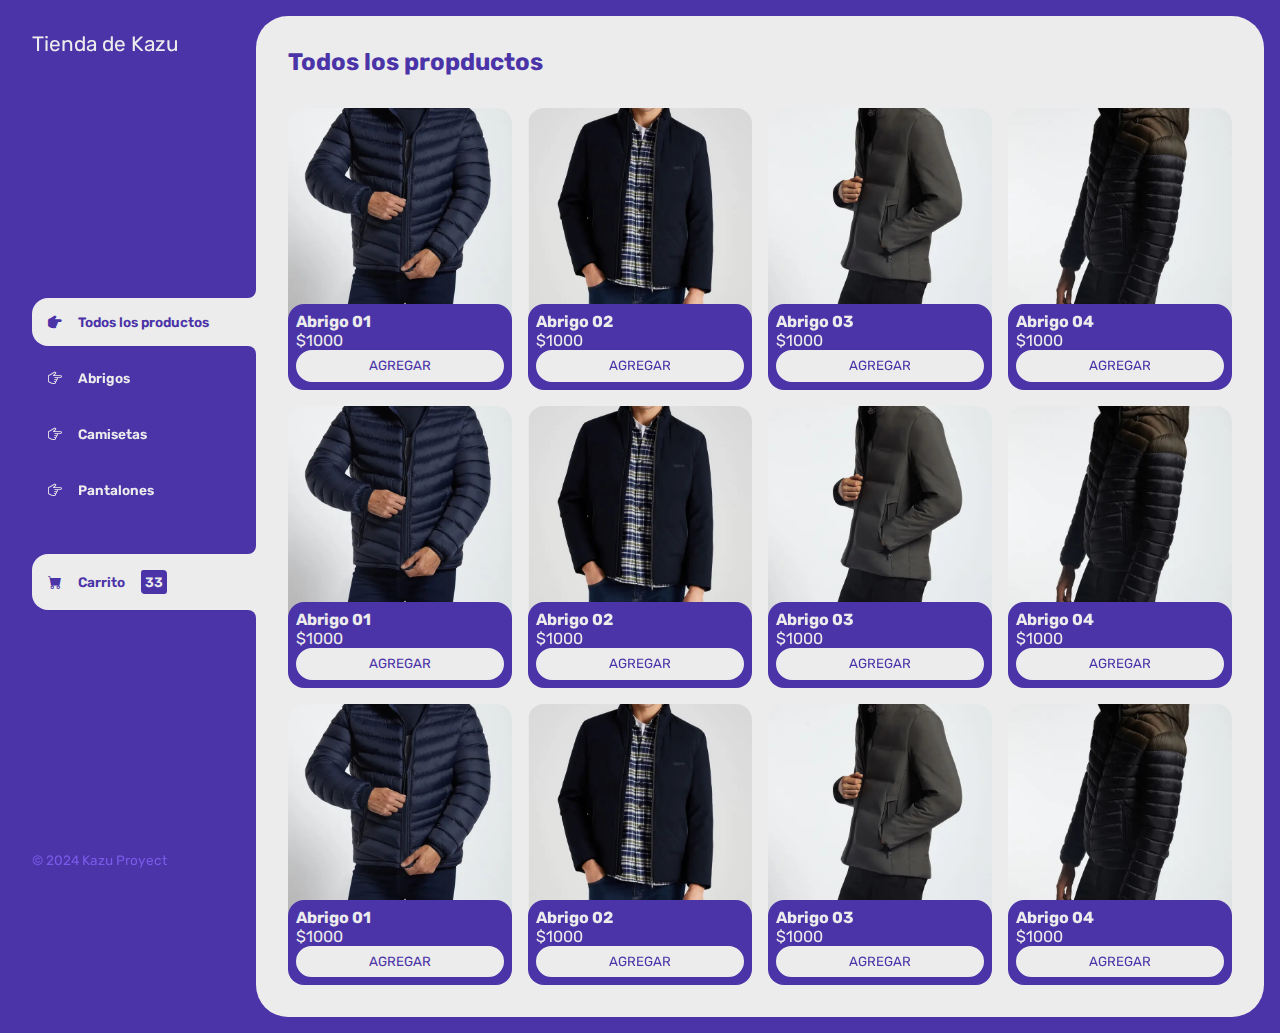
==== archivos/index.html @ 3bdd772f "Market Place con HTML y CSS iniciado" ====
<!DOCTYPE html>
<html lang="es">
<head>
    <meta charset="UTF-8">
    <meta http-equiv="X-UA-Compatible" content="IE=edge">
    <meta name="viewport" content="width=device-width, initial-scale=1.0">
    <title>Tienda de kazu</title>
    <link rel="stylesheet" href="https://cdn.jsdelivr.net/npm/bootstrap-icons@1.9.1/font/bootstrap-icons.css">
    <link rel="stylesheet" href="./css/main.css">
</head>
<body>
    <div class="wrapper">
        <aside>
            <header>
                <h1 class="logo"> Tienda de Kazu</h1>
            </header>
            <nav>
                <ul class="menu">
                    <li><button class="boton-menu boton-categoria active"><i class="bi bi-hand-index-thumb-fill"></i>Todos los productos</button></li>
                    <li><button class="boton-menu boton-categoria"><i class="bi bi-hand-index-thumb"></i>Abrigos</button></li>
                    <li><button class="boton-menu boton-categoria"><i class="bi bi-hand-index-thumb"></i>Camisetas</button></li>
                    <li><button class="boton-menu boton-categoria"><i class="bi bi-hand-index-thumb"></i>Pantalones</button></li>
                    <li><a class="boton-menu boton-carrito active" href="./carrito.html"><i class="bi bi-cart-fill"></i>Carrito <span class="numerito">33 </span></a></li>
                </ul>
            </nav>
            <footer>
                <p class="texto-footer">© 2024 Kazu Proyect</p>
            </footer>
        </aside>
        <main>
            <h2 class="titulo-principal">Todos los propductos</h2>
            <div class="contenedor-productos">
                <div class="producto">
                    <img class="producto-imagen" src="./img/abrigos/01.jpg" alt="">
                    <div class="producto-detalles">
                        <h3 class="producto-titulo">Abrigo 01</h3>
                        <p class="producto-precio">$1000</p>
                        <button class="producto-agregar">Agregar</button>
                    </div>
                </div>
                <div class="producto">
                    <img class="producto-imagen" src="./img/abrigos/02.jpg" alt="">
                    <div class="producto-detalles">
                        <h3 class="producto-titulo">Abrigo 02</h3>
                        <p class="producto-precio">$1000</p>
                        <button class="producto-agregar">Agregar</button>
                    </div>
                </div>
                <div class="producto">
                    <img class="producto-imagen" src="./img/abrigos/03.jpg" alt="">
                    <div class="producto-detalles">
                        <h3 class="producto-titulo">Abrigo 03</h3>
                        <p class="producto-precio">$1000</p>
                        <button class="producto-agregar">Agregar</button>
                    </div>
                </div>
                <div class="producto">
                    <img class="producto-imagen" src="./img/abrigos/04.jpg" alt="">
                    <div class="producto-detalles">
                        <h3 class="producto-titulo">Abrigo 04</h3>
                        <p class="producto-precio">$1000</p>
                        <button class="producto-agregar">Agregar</button>
                    </div>
                </div>
                <div class="producto">
                    <img class="producto-imagen" src="./img/abrigos/01.jpg" alt="">
                    <div class="producto-detalles">
                        <h3 class="producto-titulo">Abrigo 01</h3>
                        <p class="producto-precio">$1000</p>
                        <button class="producto-agregar">Agregar</button>
                    </div>
                </div>
                <div class="producto">
                    <img class="producto-imagen" src="./img/abrigos/02.jpg" alt="">
                    <div class="producto-detalles">
                        <h3 class="producto-titulo">Abrigo 02</h3>
                        <p class="producto-precio">$1000</p>
                        <button class="producto-agregar">Agregar</button>
                    </div>
                </div>
                <div class="producto">
                    <img class="producto-imagen" src="./img/abrigos/03.jpg" alt="">
                    <div class="producto-detalles">
                        <h3 class="producto-titulo">Abrigo 03</h3>
                        <p class="producto-precio">$1000</p>
                        <button class="producto-agregar">Agregar</button>
                    </div>
                </div>
                <div class="producto">
                    <img class="producto-imagen" src="./img/abrigos/04.jpg" alt="">
                    <div class="producto-detalles">
                        <h3 class="producto-titulo">Abrigo 04</h3>
                        <p class="producto-precio">$1000</p>
                        <button class="producto-agregar">Agregar</button>
                    </div>
                </div>
                <div class="producto">
                    <img class="producto-imagen" src="./img/abrigos/01.jpg" alt="">
                    <div class="producto-detalles">
                        <h3 class="producto-titulo">Abrigo 01</h3>
                        <p class="producto-precio">$1000</p>
                        <button class="producto-agregar">Agregar</button>
                    </div>
                </div>
                <div class="producto">
                    <img class="producto-imagen" src="./img/abrigos/02.jpg" alt="">
                    <div class="producto-detalles">
                        <h3 class="producto-titulo">Abrigo 02</h3>
                        <p class="producto-precio">$1000</p>
                        <button class="producto-agregar">Agregar</button>
                    </div>
                </div>
                <div class="producto">
                    <img class="producto-imagen" src="./img/abrigos/03.jpg" alt="">
                    <div class="producto-detalles">
                        <h3 class="producto-titulo">Abrigo 03</h3>
                        <p class="producto-precio">$1000</p>
                        <button class="producto-agregar">Agregar</button>
                    </div>
                </div>
                <div class="producto">
                    <img class="producto-imagen" src="./img/abrigos/04.jpg" alt="">
                    <div class="producto-detalles">
                        <h3 class="producto-titulo">Abrigo 04</h3>
                        <p class="producto-precio">$1000</p>
                        <button class="producto-agregar">Agregar</button>
                    </div>
                </div>
            </div>
        </main>

    </div>
    <script src="./js/main.js"></script>
</body>
</html>
---- archivos/css/main.css ----
@import url('https://fonts.googleapis.com/css2?family=Rubik:wght@300;400;500;600;700;800;900&display=swap');

:root {
    --clr-main: #4b33a8;
    --clr-main-light: #785ce9;
    --clr-white: #ececec;
    --clr-gray: #e2e2e2;
    --clr-red: #961818;
}

* {
    margin: 0;
    padding: 0;
    box-sizing: border-box;
    font-family: 'Rubik', sans-serif;
}

h1, h2, h3, h4, h5, h6, p, a, input, textarea {
    margin: 0;
}

ul {
    list-style-type: none;
}

a {
    text-decoration: none;
}

.wrapper {
    display: grid;
    grid-template-columns: 1fr 4fr;
    background-color: var(--clr-main);

}

aside {
    padding: 2rem;
    color: var(--clr-white);
    padding-right: 0;
    position: sticky;
    top: 0;
    height: 100vh;
    display: flex;
    flex-direction: column;
    justify-content: space-between;
}

.logo {
    font-weight: 400;
    font-size: 1.3rem;
}

.menu {
    display: flex;
    flex-direction: column;
    gap: .5rem;
}

.boton-menu {
    background-color: transparent;
    border: 0;
    color: var(--clr-white);
    font-size: 1rem;
    cursor: pointer;
    display: flex;
    align-items: center;
    gap: 1rem;
    font-weight: 600;
    padding: 1rem;
    font-size: .85rem;
}

.boton-menu.active {
    background-color: var(--clr-white);
    color: var(--clr-main);
    width: 100%;
    border-top-left-radius: 1rem;
    border-bottom-left-radius: 1rem;
    position: relative;
}

.boton-menu.active::before {
    content: '';
    position: absolute;
    width: 1rem;
    height: 2rem;
    bottom: 100%;
    right: 0;
    background-color: transparent;
    border-bottom-right-radius: .5rem;
    box-shadow: 0 1rem 0 var(--clr-white);
}

.boton-menu.active::after {
    content: '';
    position: absolute;
    width: 1rem;
    height: 2rem;
    top: 100%;
    right: 0;
    background-color: transparent;
    border-top-right-radius: .5rem;
    box-shadow: 0 -1rem 0 var(--clr-white);
}



i.bi-hand-index-thumb-fill,
i.bi-hand-index-thumb {
    transform: rotateZ(90deg);
}

.boton-carrito {
    margin-top: 2rem; 
}

.numerito {
    background-color: var(--clr-white);
    color: var(--clr-main);
    padding: 0.25rem;
    border-radius: 0.15rem 0.25rem;
}

.boton-carrito.active .numerito {
    background-color: var(--clr-main);
    color: var(--clr-white);
}

.texto-footer {
    color: var(--clr-main-light);
    font-size: .85rem;
}

main{
    background-color: var(--clr-white);
    margin: 1rem;
    margin-left: 0;
    border-radius: 2rem;
    padding: 2rem;
}

.titulo-principal {
    color: var(--clr-main);
    margin-bottom: 2rem;
}

.contenedor-productos {
    display: grid;
    grid-template-columns: repeat(4, 1fr);
    gap: 1rem;
}

.producto-imagen {
    max-width: 100%;
    border-radius: 1rem;
}

.producto-detalles {
    background-color: var(--clr-main);
    color: var(--clr-white);
    padding: .5rem;
    border-radius: 1rem;
    margin-top: -2rem;
    position: relative;
    display: flex;
    flex-direction: column;
}

.producto-titulo {
    font-size: 1rem;
}

.producto-agregar {
    border: 0;
    background-color: var(--clr-white);
    color: var(--clr-main);
    padding: .4rem;
    text-transform: uppercase;
    border-radius: 2rem;
    cursor: pointer;
    border: 2px solid var(--clr-white);
    transition: background-color .2s, color .2s;
}

.producto-agregar:hover{
    background-color: var(--clr-main);
    color: var(--clr-white);
}

/** CARRITO **/

.contenedor-carrito {
    display: flex;
    flex-direction: column;
    gap: 1.5rem;
}

.carrito-vacio,
.carrito-comprado {
    color: var(--clr-main);
    
}

.carrito-productos {
    display: flex;
    flex-direction: column;
    gap: 1rem;
}

.carrito-producto {
    display: flex;
    justify-content: space-between;
    align-items: center;
    background-color: var(--clr-gray);
    color: var(--clr-main);
    padding: .5rem;
    padding-right: 1.5rem;
    border-radius: 1rem;
}

.carrito-producto-imagen {
    width: 4rem;
    border-radius: 1rem;
}

.carrito-producto small {
    font-size: .75rem;
}

.carrito-producto-eliminar {
    border: 0;
    background-color: transparent;
    color: var(--clr-red);
    cursor: pointer;
}

.carrito-acciones {
    display: flex;
    justify-content: space-between;
}

.carrito-acciones-vaciar {
    border: 0;
    background-color: var(--clr-gray);
    padding: 1rem;
    border-radius: 1rem;
    color: var(--clr-main);
    text-transform: uppercase;
    cursor: pointer;
}

.carrito-acciones-derecha{
    display: flex;
}

.carrito-acciones-total {
    display: flex;
    background-color: var(--clr-gray);
    padding: 1rem;
    color: var(--clr-main);
    text-transform: uppercase;
    border-top-left-radius: 1rem;
    border-bottom-left-radius: 1rem;
}

.carrito-acciones-comprar {
    border: 0;
    background-color: var(--clr-main);
    padding: 1rem;
    color: var(--clr-white);
    text-transform: uppercase;
    cursor: pointer;
    border-top-right-radius: 1rem;
    border-bottom-right-radius: 1rem;
}

.disabled {
    display: none;
}
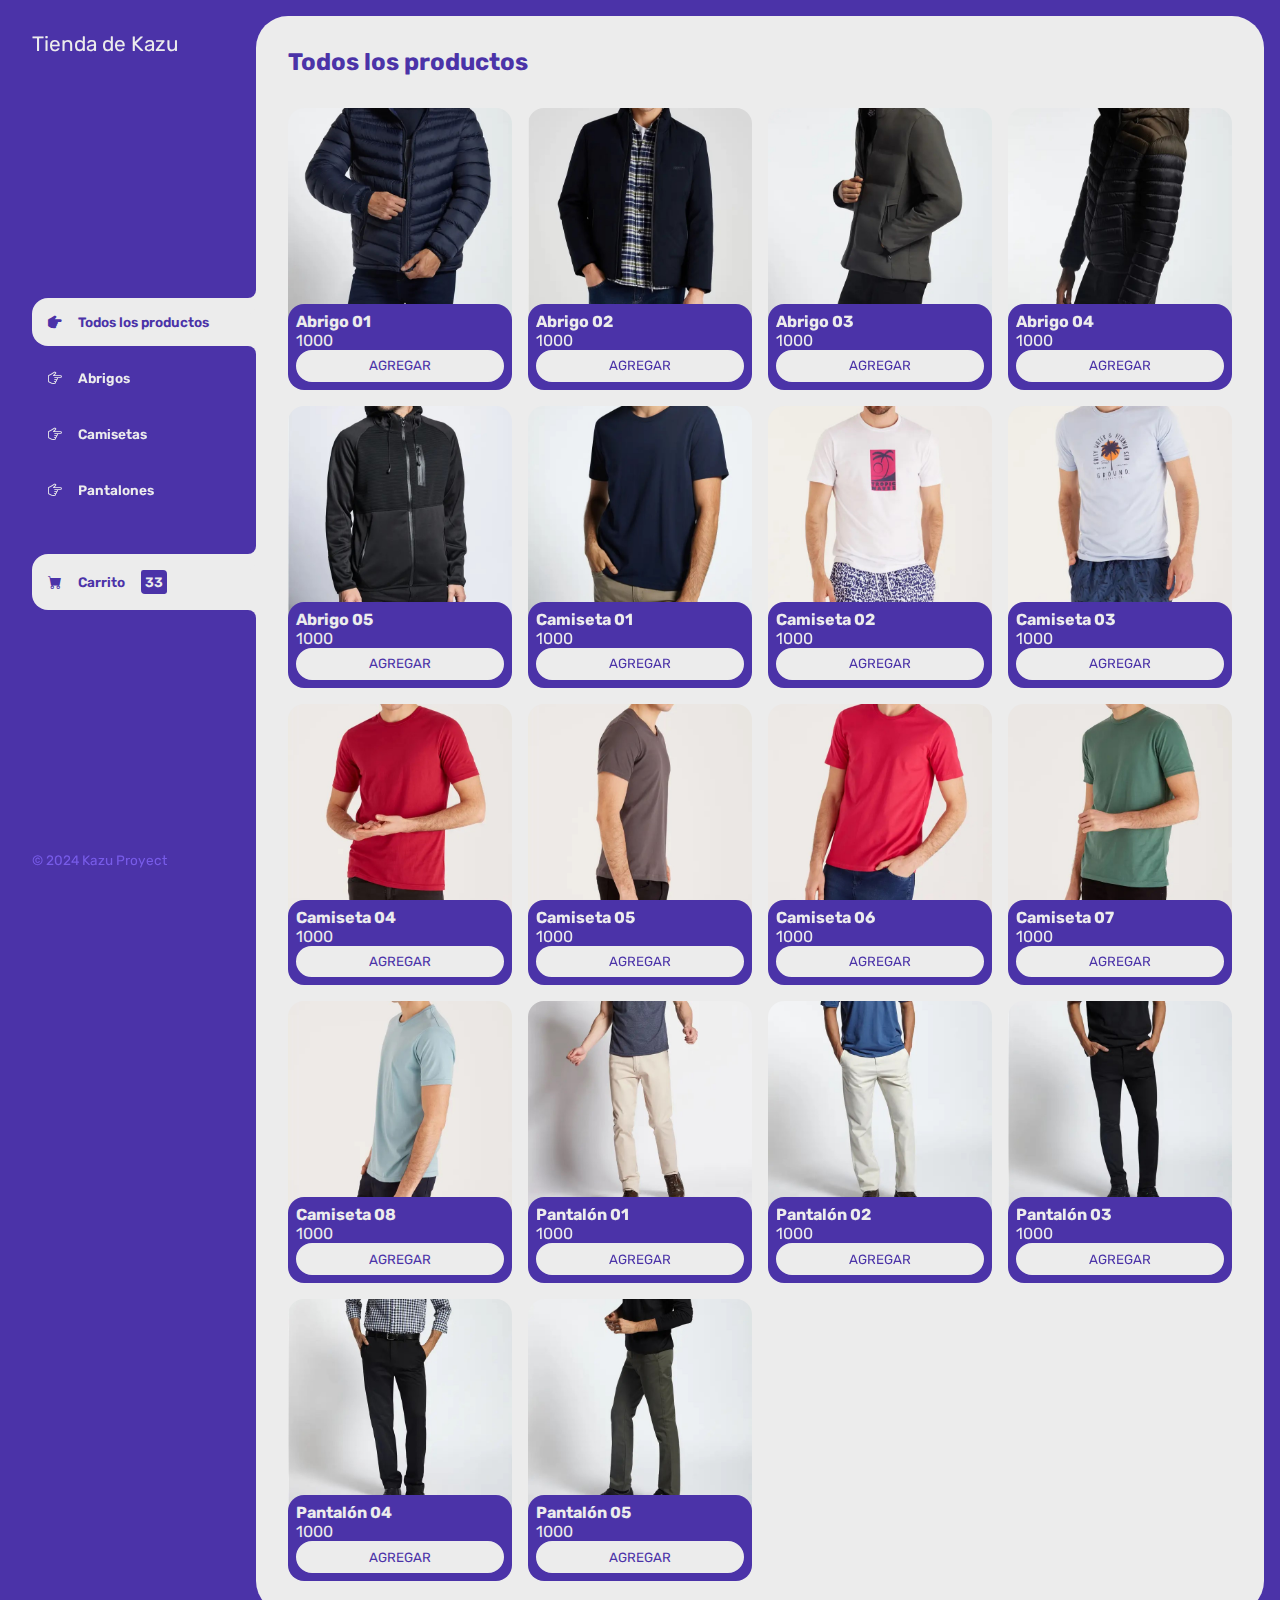
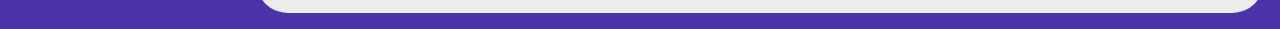
==== commit b3feb489: "agregando productos en JS" ====
--- a/archivos/index.html
+++ b/archivos/index.html
@@ -28,107 +28,11 @@
             </footer>
         </aside>
         <main>
-            <h2 class="titulo-principal">Todos los propductos</h2>
-            <div class="contenedor-productos">
-                <div class="producto">
-                    <img class="producto-imagen" src="./img/abrigos/01.jpg" alt="">
-                    <div class="producto-detalles">
-                        <h3 class="producto-titulo">Abrigo 01</h3>
-                        <p class="producto-precio">$1000</p>
-                        <button class="producto-agregar">Agregar</button>
-                    </div>
-                </div>
-                <div class="producto">
-                    <img class="producto-imagen" src="./img/abrigos/02.jpg" alt="">
-                    <div class="producto-detalles">
-                        <h3 class="producto-titulo">Abrigo 02</h3>
-                        <p class="producto-precio">$1000</p>
-                        <button class="producto-agregar">Agregar</button>
-                    </div>
-                </div>
-                <div class="producto">
-                    <img class="producto-imagen" src="./img/abrigos/03.jpg" alt="">
-                    <div class="producto-detalles">
-                        <h3 class="producto-titulo">Abrigo 03</h3>
-                        <p class="producto-precio">$1000</p>
-                        <button class="producto-agregar">Agregar</button>
-                    </div>
-                </div>
-                <div class="producto">
-                    <img class="producto-imagen" src="./img/abrigos/04.jpg" alt="">
-                    <div class="producto-detalles">
-                        <h3 class="producto-titulo">Abrigo 04</h3>
-                        <p class="producto-precio">$1000</p>
-                        <button class="producto-agregar">Agregar</button>
-                    </div>
-                </div>
-                <div class="producto">
-                    <img class="producto-imagen" src="./img/abrigos/01.jpg" alt="">
-                    <div class="producto-detalles">
-                        <h3 class="producto-titulo">Abrigo 01</h3>
-                        <p class="producto-precio">$1000</p>
-                        <button class="producto-agregar">Agregar</button>
-                    </div>
-                </div>
-                <div class="producto">
-                    <img class="producto-imagen" src="./img/abrigos/02.jpg" alt="">
-                    <div class="producto-detalles">
-                        <h3 class="producto-titulo">Abrigo 02</h3>
-                        <p class="producto-precio">$1000</p>
-                        <button class="producto-agregar">Agregar</button>
-                    </div>
-                </div>
-                <div class="producto">
-                    <img class="producto-imagen" src="./img/abrigos/03.jpg" alt="">
-                    <div class="producto-detalles">
-                        <h3 class="producto-titulo">Abrigo 03</h3>
-                        <p class="producto-precio">$1000</p>
-                        <button class="producto-agregar">Agregar</button>
-                    </div>
-                </div>
-                <div class="producto">
-                    <img class="producto-imagen" src="./img/abrigos/04.jpg" alt="">
-                    <div class="producto-detalles">
-                        <h3 class="producto-titulo">Abrigo 04</h3>
-                        <p class="producto-precio">$1000</p>
-                        <button class="producto-agregar">Agregar</button>
-                    </div>
-                </div>
-                <div class="producto">
-                    <img class="producto-imagen" src="./img/abrigos/01.jpg" alt="">
-                    <div class="producto-detalles">
-                        <h3 class="producto-titulo">Abrigo 01</h3>
-                        <p class="producto-precio">$1000</p>
-                        <button class="producto-agregar">Agregar</button>
-                    </div>
-                </div>
-                <div class="producto">
-                    <img class="producto-imagen" src="./img/abrigos/02.jpg" alt="">
-                    <div class="producto-detalles">
-                        <h3 class="producto-titulo">Abrigo 02</h3>
-                        <p class="producto-precio">$1000</p>
-                        <button class="producto-agregar">Agregar</button>
-                    </div>
-                </div>
-                <div class="producto">
-                    <img class="producto-imagen" src="./img/abrigos/03.jpg" alt="">
-                    <div class="producto-detalles">
-                        <h3 class="producto-titulo">Abrigo 03</h3>
-                        <p class="producto-precio">$1000</p>
-                        <button class="producto-agregar">Agregar</button>
-                    </div>
-                </div>
-                <div class="producto">
-                    <img class="producto-imagen" src="./img/abrigos/04.jpg" alt="">
-                    <div class="producto-detalles">
-                        <h3 class="producto-titulo">Abrigo 04</h3>
-                        <p class="producto-precio">$1000</p>
-                        <button class="producto-agregar">Agregar</button>
-                    </div>
-                </div>
+            <h2 class="titulo-principal">Todos los productos</h2>
+            <div id="contenedor-productos" class="contenedor-productos">
+                
             </div>
         </main>
-
     </div>
     <script src="./js/main.js"></script>
 </body>
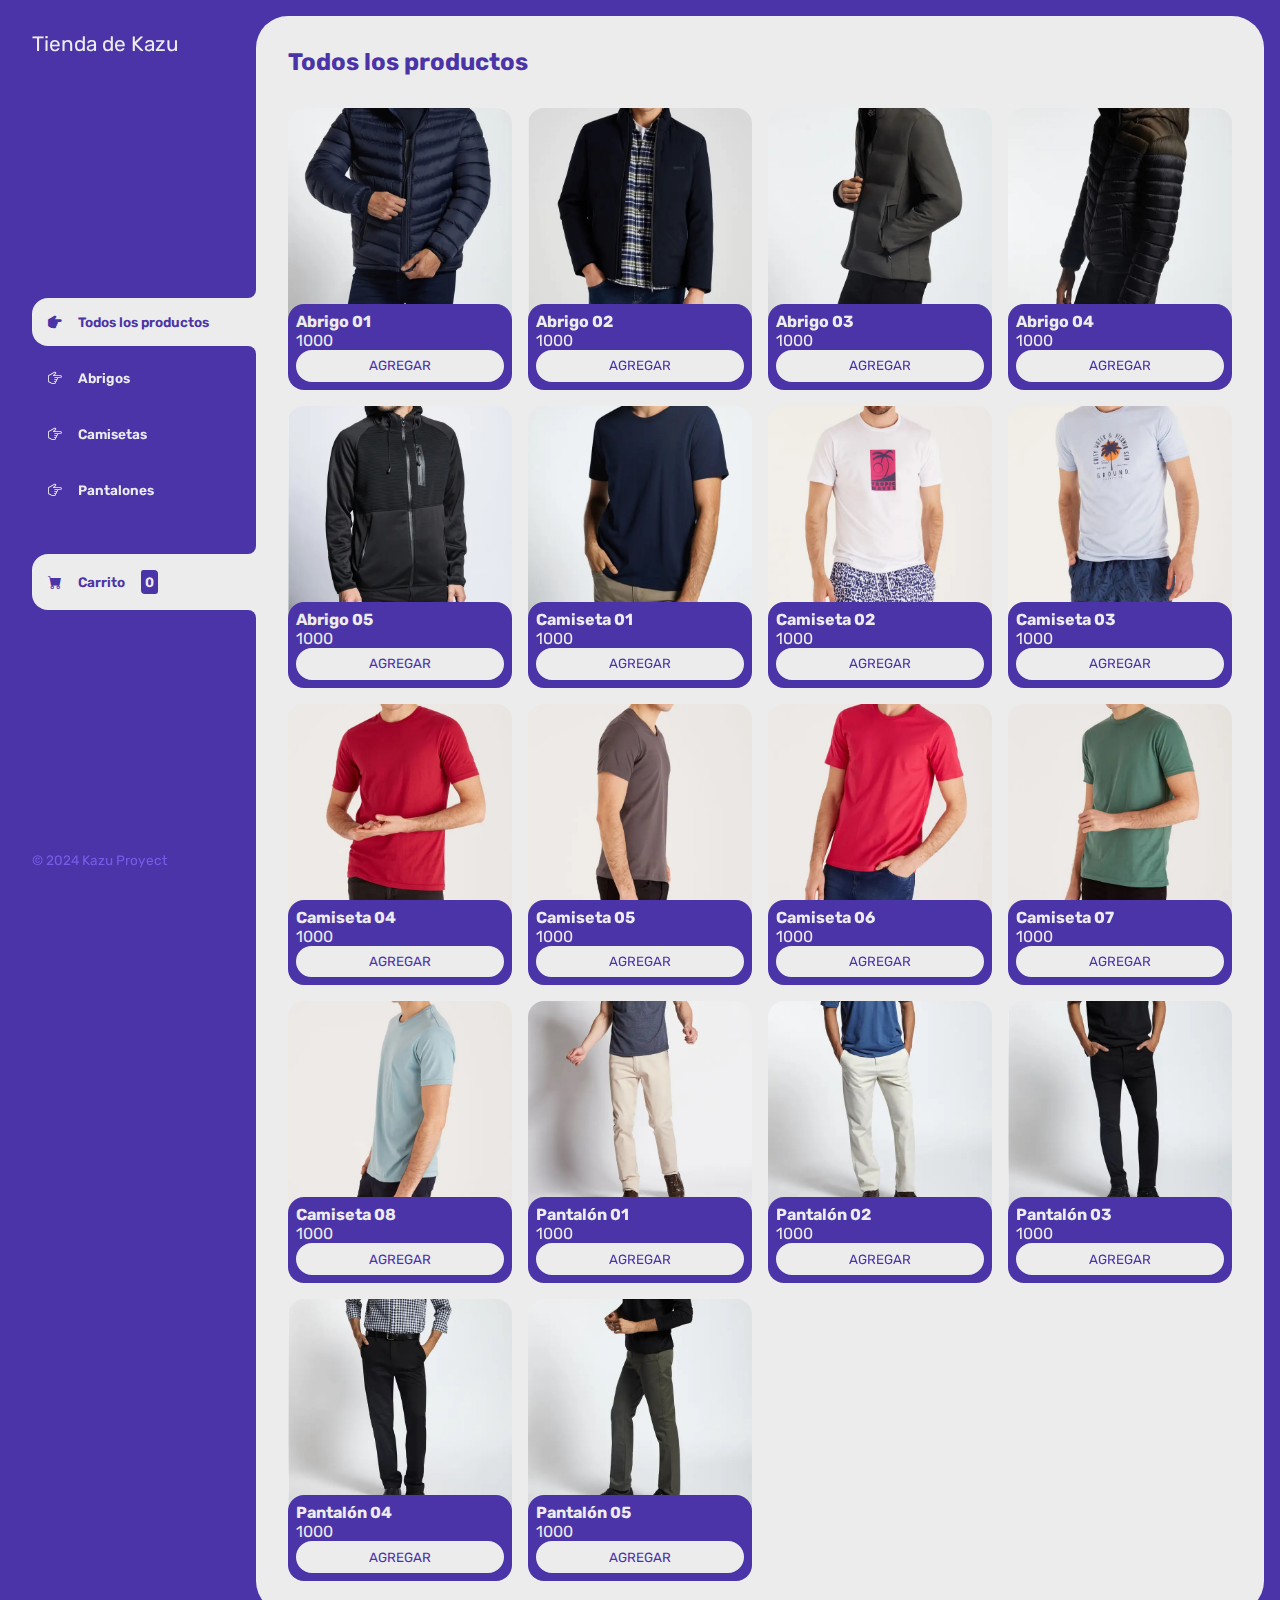
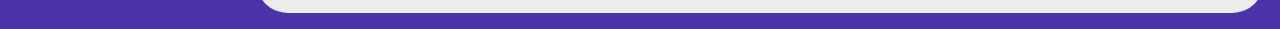
==== commit 6454e18f: "Archivo carrito js actualizado, vaciar carrito y comprar con mensaje agradecimiento" ====
--- a/archivos/index.html
+++ b/archivos/index.html
@@ -16,11 +16,11 @@
             </header>
             <nav>
                 <ul class="menu">
-                    <li><button class="boton-menu boton-categoria active"><i class="bi bi-hand-index-thumb-fill"></i>Todos los productos</button></li>
-                    <li><button class="boton-menu boton-categoria"><i class="bi bi-hand-index-thumb"></i>Abrigos</button></li>
-                    <li><button class="boton-menu boton-categoria"><i class="bi bi-hand-index-thumb"></i>Camisetas</button></li>
-                    <li><button class="boton-menu boton-categoria"><i class="bi bi-hand-index-thumb"></i>Pantalones</button></li>
-                    <li><a class="boton-menu boton-carrito active" href="./carrito.html"><i class="bi bi-cart-fill"></i>Carrito <span class="numerito">33 </span></a></li>
+                    <li><button id="todos" class="boton-menu boton-categoria active"><i class="bi bi-hand-index-thumb-fill"></i>Todos los productos</button></li>
+                    <li><button id="abrigos" class="boton-menu boton-categoria"><i class="bi bi-hand-index-thumb"></i>Abrigos</button></li>
+                    <li><button id="camisetas" class="boton-menu boton-categoria"><i class="bi bi-hand-index-thumb"></i>Camisetas</button></li>
+                    <li><button id="pantalones" class="boton-menu boton-categoria"><i class="bi bi-hand-index-thumb"></i>Pantalones</button></li>
+                    <li><a class="boton-menu boton-carrito active" href="./carrito.html"><i class="bi bi-cart-fill"></i>Carrito <span id="numerito" class="numerito">0 </span></a></li>
                 </ul>
             </nav>
             <footer>
@@ -28,9 +28,9 @@
             </footer>
         </aside>
         <main>
-            <h2 class="titulo-principal">Todos los productos</h2>
+            <h2 class="titulo-principal" id="titulo-principal">Todos los productos</h2>
             <div id="contenedor-productos" class="contenedor-productos">
-                
+                <!-- Esto se va rellenar con JS -->
             </div>
         </main>
     </div>
--- a/archivos/css/main.css
+++ b/archivos/css/main.css
@@ -69,12 +69,13 @@
     font-weight: 600;
     padding: 1rem;
     font-size: .85rem;
+    width: 100%;
 }
 
 .boton-menu.active {
     background-color: var(--clr-white);
     color: var(--clr-main);
-    width: 100%;
+    
     border-top-left-radius: 1rem;
     border-bottom-left-radius: 1rem;
     position: relative;
